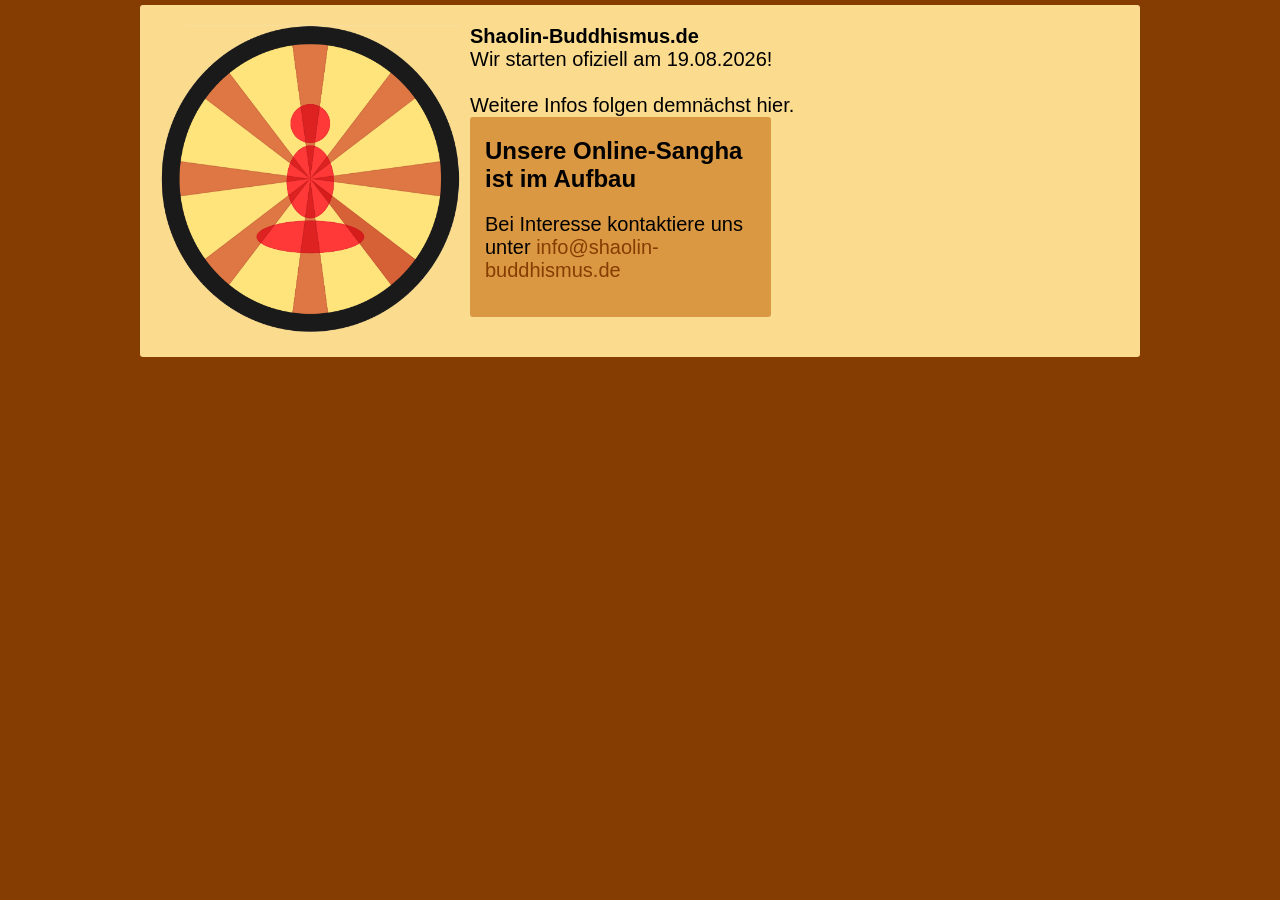
==== docs/index.html @ 8e4d1246 "setup: add placeholder page" ====
<!DOCTYPE html>
<html>
  <head>
    <meta charset="utf-8" />
    <meta http-equiv="Content-Type" content="text/html; charset=UTF-8" />
    <meta name="Keywords" content="Shaolin, Buddhismus, Buddha, Dharma, Sangha, Online, Gemeinschaft" />
    <meta name="viewport" content="width=device-width, initial-scale=1.0" />
    <link rel="stylesheet" href="style.css" />
    <title>Shaolin Buddhismus</title>
  </head>
  <body>
    <main class="content">
      <article class="intro">
        <div class="intro__logo">
          <img src="img/logo.png" alt="Logo" width="300px" />
        </div>
        <div class="intro__text">
          <b>Shaolin-Buddhismus.de</b>
          <br />
          Wir starten ofiziell am 19.08.2026!
          <br />
          <br />
          Weitere Infos folgen demnächst hier.
          <article class="block">
            <h2 class="block__title">Unsere Online-Sangha ist im Aufbau</h2>
            <p>
              Bei Interesse kontaktiere uns unter
              <a href="mailto:info@shaolin-buddhismus.de">info@shaolin-buddhismus.de</a>
            </p>
          </article>
        </div>
      </article>
    </main>
  </body>
</html>
---- docs/style.css ----
body{
margin:0;
background:#853d02;
font-family:sans-serif;
font-size:20px;
}
*{
box-sizing:border-box;
}
a, a:hover, a:visited{
text-decoration:none;
color:#853d02;
}
h2{
font-size:1.1em;
font-weight:bold;
margin:5px 0;
}
.block{
padding:15px;
}
@media only screen and (max-device-width:819px){
.block{
width:100%;
}
.block:nth-child(odd){
background:inherit;
}
.block:nth-child(even){
background:#db9842;
}
}
@media only screen and (min-device-width:820px){
.block{
border-radius:3px;
width:50%;
margin-bottom:10px;
}
.block.block--fullwidth{
width:100%;
}
.block:nth-child(4n){
background:inherit;
}
.block:nth-child(4n+1){
background:#db9842;
}
.block:nth-child(4n+2){
background:#db9842;
}
.block:nth-child(4n+3){
background:inherit;
}
}
.block__title{
font-size:1.2em;
font-weight:bold;
margin:5px 0;
}
.container{
}
.content{
width:85%;
min-width:320px;
max-width:1000px;
margin:auto;
margin-top:5px;
margin-bottom:10px;
background:#fbdb8e;
color:#000;
border-radius:3px;
display:flex;
flex-wrap:wrap;
}
@media only screen and (min-device-width:820px){
.content{
padding:10px;
}
}
.image{
width:100%;
}
.image__content{
display:block;
max-width:100%;
height:auto;
margin:0 auto;
}
.intro{
padding:10px;
display:flex;
width:100%;
}
@media only screen and (max-device-width:819px){
.intro{
flex-direction:column;
}
.intro__logo{
margin:0 auto;
width:300px;
}
}
@media only screen and (min-device-width:820px){
.intro{
flex-direction:row;
}
.intro__text{
max-width:700px;
margin-left:10px;
}
.intro__logo{
width:300px;
}
}
.intro__title{
font-size:1.4em;
font-weight:bold;
margin:5px 0;
}
.youtube{
position:relative;
padding-bottom:56.25%;
padding-top:30px;
height:0;
overflow:hidden;
margin:0;
}
.youtube__embed{
position:absolute;
top:0;
left:0;
width:100%;
height:100%;
}
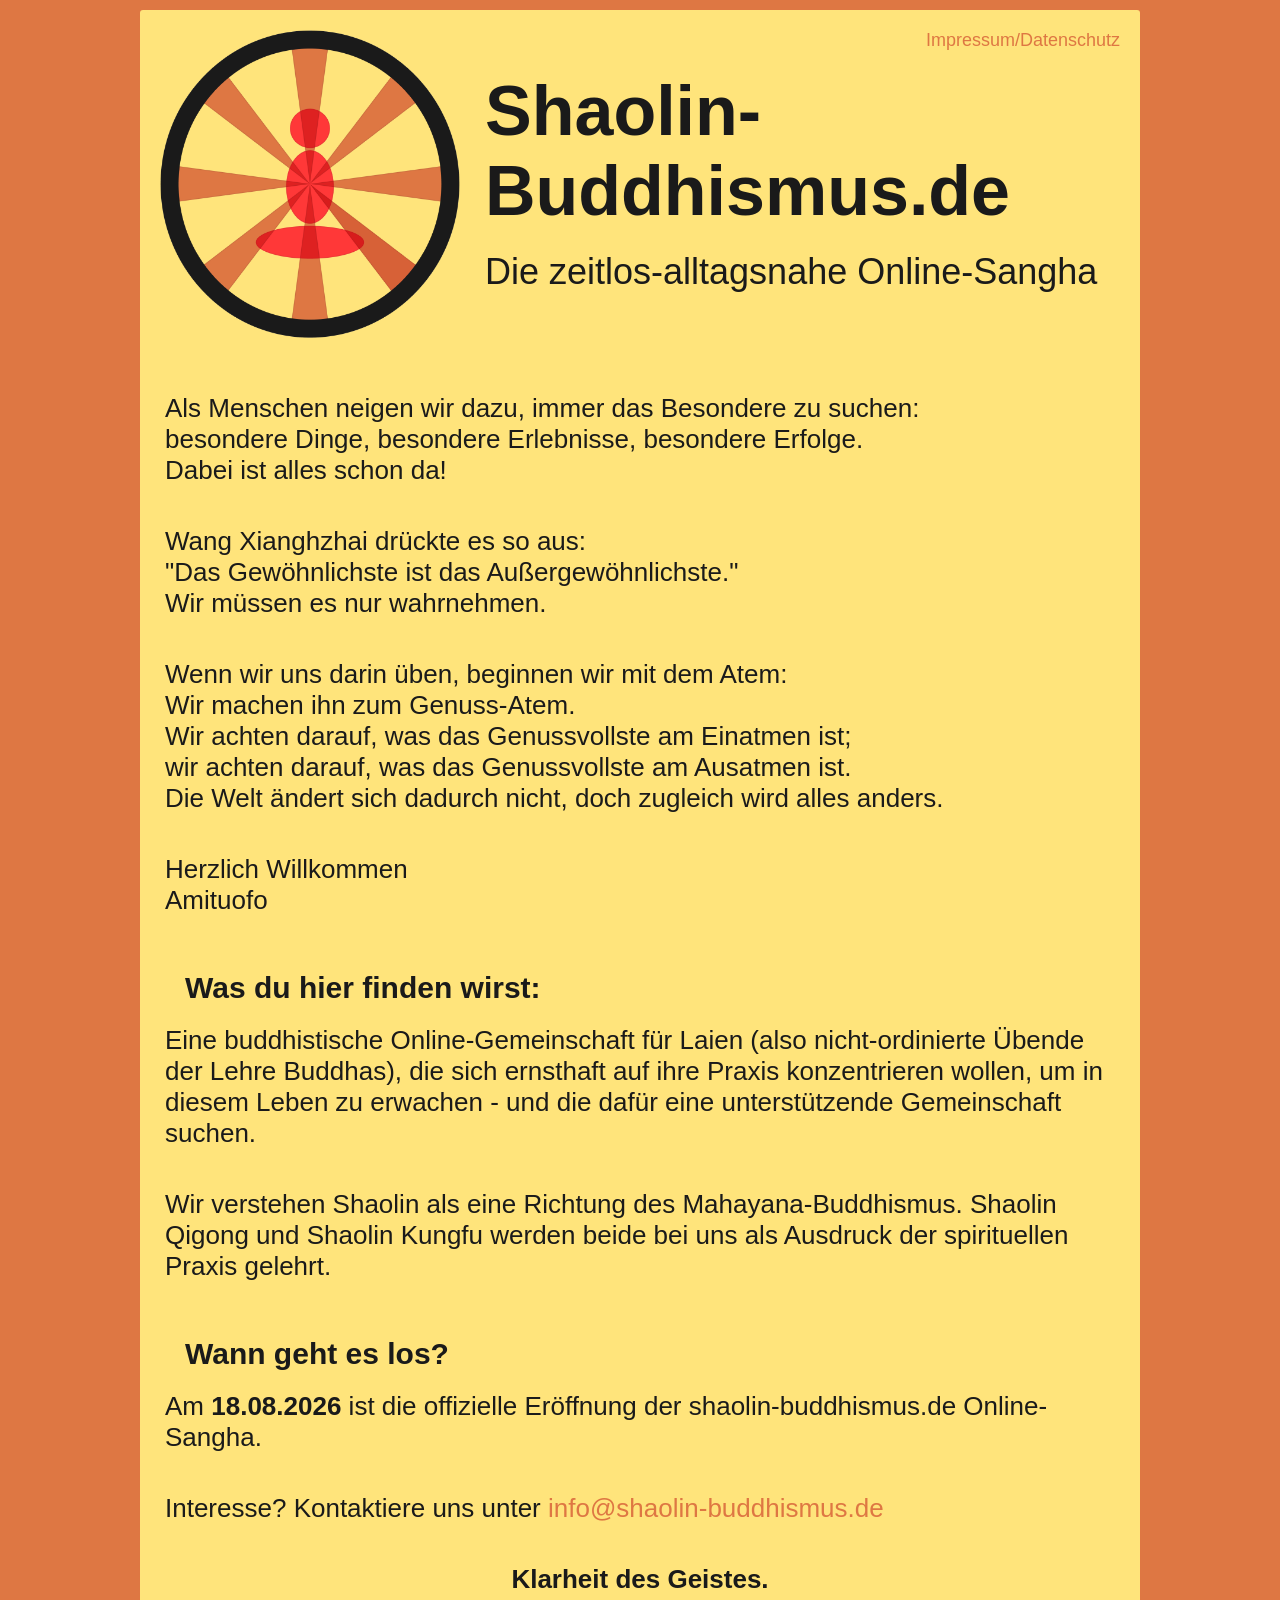
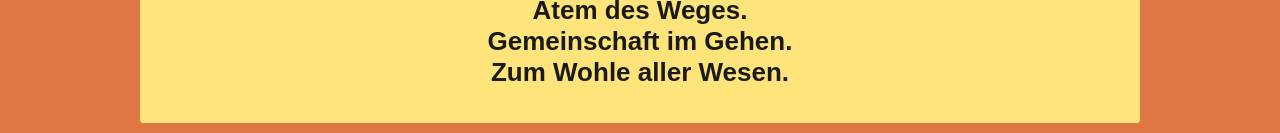
==== commit 80864f98: "setup: add legal disclaimer and some basic info" ====
--- a/docs/index.html
+++ b/docs/index.html
@@ -6,28 +6,86 @@
     <meta name="Keywords" content="Shaolin, Buddhismus, Buddha, Dharma, Sangha, Online, Gemeinschaft" />
     <meta name="viewport" content="width=device-width, initial-scale=1.0" />
     <link rel="stylesheet" href="style.css" />
-    <title>Shaolin Buddhismus</title>
+    <title>Shaolin-Buddhismus.de</title>
   </head>
   <body>
     <main class="content">
       <article class="intro">
         <div class="intro__logo">
-          <img src="img/logo.png" alt="Logo" width="300px" />
+          <img class="intro__image" src="img/logo.png" alt="Logo" />
         </div>
         <div class="intro__text">
-          <b>Shaolin-Buddhismus.de</b>
+          <p class="intro__legal">
+            <a href="legal.html">Impressum/Datenschutz</a>
+          </p>
+          <h1 class="intro__title">Shaolin-Buddhismus.de</h1>
+          <p class="intro__subtitle">Die zeitlos-alltagsnahe Online-Sangha</p>
+        </div>
+      </article>
+      <div class="topic">
+        <h2 class="topic__title"></h2>
+        <article class="block">
+          Als Menschen neigen wir dazu, immer das Besondere zu suchen:
           <br />
-          Wir starten ofiziell am 19.08.2026!
+          besondere Dinge, besondere Erlebnisse, besondere Erfolge.
           <br />
+          Dabei ist alles schon da!
+        </article>
+        <article class="block">
+          Wang Xianghzhai drückte es so aus:
           <br />
-          Weitere Infos folgen demnächst hier.
-          <article class="block">
-            <h2 class="block__title">Unsere Online-Sangha ist im Aufbau</h2>
-            <p>
-              Bei Interesse kontaktiere uns unter
-              <a href="mailto:info@shaolin-buddhismus.de">info@shaolin-buddhismus.de</a>
-            </p>
-          </article>
+          "Das Gewöhnlichste ist das Außergewöhnlichste."
+          <br />
+          Wir müssen es nur wahrnehmen.
+        </article>
+        <article class="block">
+          Wenn wir uns darin üben, beginnen wir mit dem Atem:
+          <br />
+          Wir machen ihn zum Genuss-Atem.
+          <br />
+          Wir achten darauf, was das Genussvollste am Einatmen ist;
+          <br />
+          wir achten darauf, was das Genussvollste am Ausatmen ist.
+          <br />
+          Die Welt ändert sich dadurch nicht, doch zugleich wird alles anders.
+        </article>
+        <article class="block">
+          Herzlich Willkommen
+          <br />
+          Amituofo
+        </article>
+      </div>
+      <div class="topic">
+        <h2 class="topic__title">Was du hier finden wirst:</h2>
+        <article class="block">
+          Eine buddhistische Online-Gemeinschaft für Laien (also nicht-ordinierte Übende der Lehre Buddhas), die sich ernsthaft auf ihre Praxis konzentrieren wollen, um in diesem Leben zu erwachen - und die dafür eine unterstützende Gemeinschaft suchen.
+        </article>
+        <article class="block">
+          Wir verstehen Shaolin als eine Richtung des Mahayana-Buddhismus.
+          Shaolin Qigong und Shaolin Kungfu werden beide bei uns als Ausdruck der spirituellen Praxis gelehrt.
+        </article>
+      </div>
+      <div class="topic">
+        <h2 class="topic__title">Wann geht es los?</h2>
+        <article class="block">
+          Am
+          <b>18.08.2026</b>
+          ist die offizielle Eröffnung der shaolin-buddhismus.de Online-Sangha.
+        </article>
+        <article class="block">
+          Interesse? Kontaktiere uns unter
+          <a href="mailto:info@shaolin-buddhismus.de">info@shaolin-buddhismus.de</a>
+        </article>
+      </div>
+      <article class="block">
+        <div style="text-align:center">
+          <b>Klarheit des Geistes.</b>
+          <br />
+          <b>Atem des Weges.</b>
+          <br />
+          <b>Gemeinschaft im Gehen.</b>
+          <br />
+          <b>Zum Wohle aller Wesen.</b>
         </div>
       </article>
     </main>
--- a/docs/style.css
+++ b/docs/style.css
@@ -1,6 +1,6 @@
 body{
 margin:0;
-background:#853d02;
+background:#de7743;
 font-family:sans-serif;
 font-size:20px;
 }
@@ -9,47 +9,32 @@
 }
 a, a:hover, a:visited{
 text-decoration:none;
-color:#853d02;
+color:#de7743;
 }
 h2{
-font-size:1.1em;
+font-size:1em;
 font-weight:bold;
+font-style:italic;
 margin:5px 0;
+}
+h3{
+font-size:1em;
+font-weight:normal;
+font-style:italic;
 }
 .block{
 padding:15px;
+font-size:1.3em;
 }
-@media only screen and (max-device-width:819px){
+@media only screen and (max-device-width:1150px){
 .block{
 width:100%;
 }
-.block:nth-child(odd){
-background:inherit;
 }
-.block:nth-child(even){
-background:#db9842;
-}
-}
-@media only screen and (min-device-width:820px){
+@media only screen and (min-device-width:1151px){
 .block{
-border-radius:3px;
-width:50%;
+width:100%;
 margin-bottom:10px;
-}
-.block.block--fullwidth{
-width:100%;
-}
-.block:nth-child(4n){
-background:inherit;
-}
-.block:nth-child(4n+1){
-background:#db9842;
-}
-.block:nth-child(4n+2){
-background:#db9842;
-}
-.block:nth-child(4n+3){
-background:inherit;
 }
 }
 .block__title{
@@ -64,15 +49,15 @@
 min-width:320px;
 max-width:1000px;
 margin:auto;
-margin-top:5px;
+margin-top:10px;
 margin-bottom:10px;
-background:#fbdb8e;
-color:#000;
+background:#ffe47b;
+color:#1a1a1a;
 border-radius:3px;
 display:flex;
 flex-wrap:wrap;
 }
-@media only screen and (min-device-width:820px){
+@media only screen and (min-device-width:1151px){
 .content{
 padding:10px;
 }
@@ -91,44 +76,50 @@
 display:flex;
 width:100%;
 }
-@media only screen and (max-device-width:819px){
+.intro__image{
+display:block;
+width:300px;
+}
+.intro__title{
+font-size:3.5em;
+font-weight:bold;
+margin:20px 0 20px;
+}
+.intro__subtitle{
+font-size:1.8em;
+margin:auto;
+}
+.intro__legal{
+font-size:0.9em;
+text-align:right;
+margin:0;
+}
+@media only screen and (max-device-width:1150px){
 .intro{
 flex-direction:column;
 }
 .intro__logo{
 margin:0 auto;
-width:300px;
+}
+.intro__text{
+text-align:center;
 }
 }
-@media only screen and (min-device-width:820px){
+@media only screen and (min-device-width:1151px){
 .intro{
 flex-direction:row;
 }
 .intro__text{
 max-width:700px;
-margin-left:10px;
-}
-.intro__logo{
-width:300px;
+margin-left:25px;
 }
 }
-.intro__title{
-font-size:1.4em;
+.topic__title{
+font-size:1.5em;
 font-weight:bold;
-margin:5px 0;
+margin-left:35px;
+font-style:normal;
 }
-.youtube{
-position:relative;
-padding-bottom:56.25%;
-padding-top:30px;
-height:0;
-overflow:hidden;
-margin:0;
+.topic{
+margin-top:25px;
 }
-.youtube__embed{
-position:absolute;
-top:0;
-left:0;
-width:100%;
-height:100%;
-}
